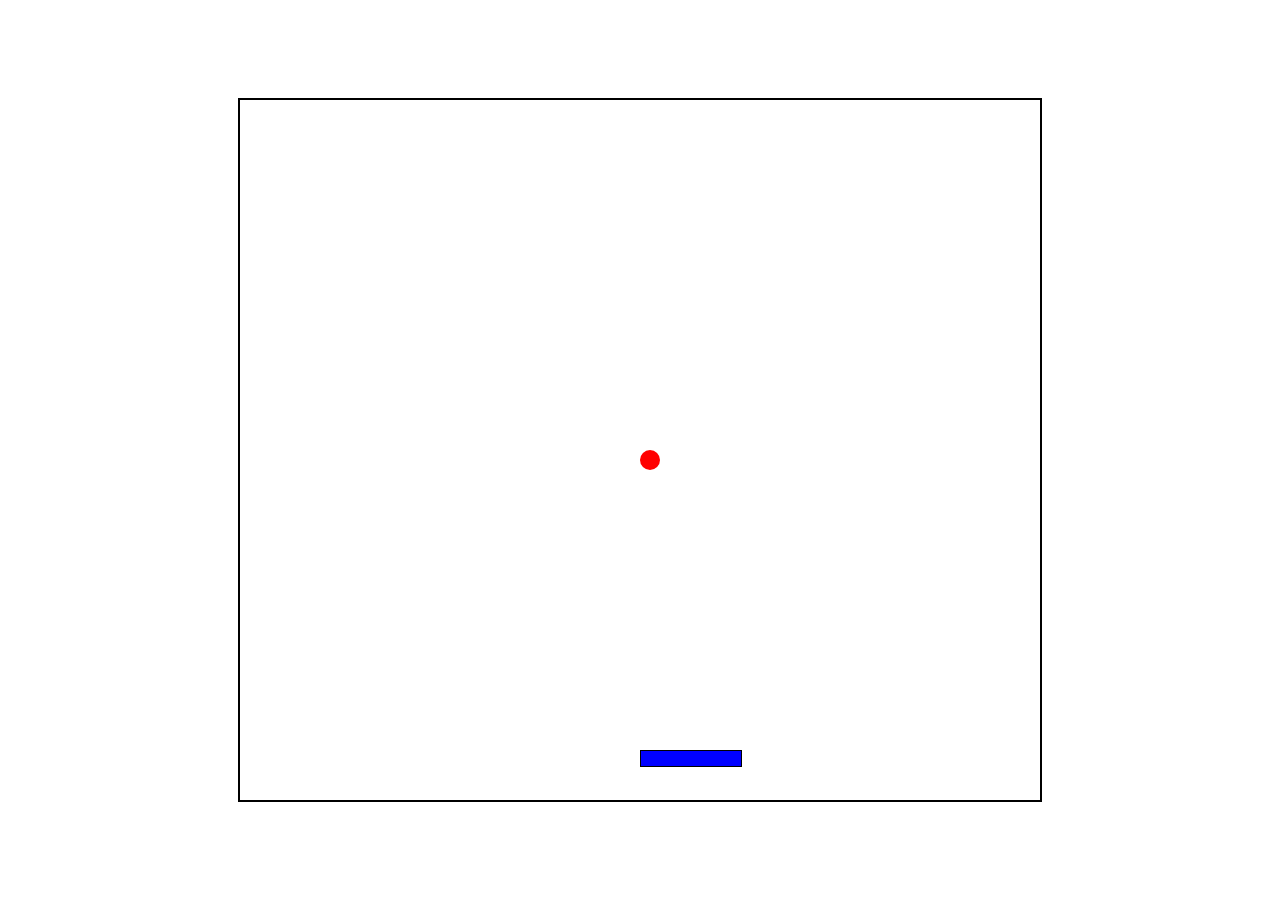
==== index.html @ 39fc580a "start game" ====
<!DOCTYPE html>
<html lang="en">

<head>
    <meta charset="UTF-8">
    <meta name="viewport" content="width=device-width, initial-scale=1.0">
    <title>Document</title>
    <link rel="stylesheet" href="style.css">
    
</head>

<body>
    <div id="bord">
        <div class="ball" id="ball"></div>
        <div class="blok" id="blok"></div>
        <p id="mesag">game over</p>

    </div>
    <script src="script.js"></script>
</body>

</html>
---- style.css ----
@import url('https://fonts.googleapis.com/css2?family=Poppins:ital,wght@0,100;0,200;0,300;0,400;0,500;0,600;0,700;0,800;0,900;1,100;1,200;1,300;1,400;1,500;1,600;1,700;1,800;1,900&family=Roboto:ital,wght@0,100..900;1,100..900&family=Spicy+Rice&display=swap');

body {
    padding: 0;
    margin: 0;
    box-sizing: border-box;
}

#bord {
    width: 800px;
    height: 700px;
    border: 2px solid black;
    position: absolute;
    left: 50%;
    top: 50%;
    transform: translate(-50%, -50%);
    overflow: hidden;
}

p {
    display: none;
    font-family: "Spicy Rice", serif;
    text-align: center;
    color: blueviolet;
    font-size: 10em;
}

.ball {
    width: 20px;
    height: 20px;
    background-color: red;
    border-radius: 50%;
    position: absolute;
}

.blok {
    position: absolute;
    width: 100px;
    height: 15px;
    top: 650px;
    background-color: blue;
    border: 1px solid black;
}
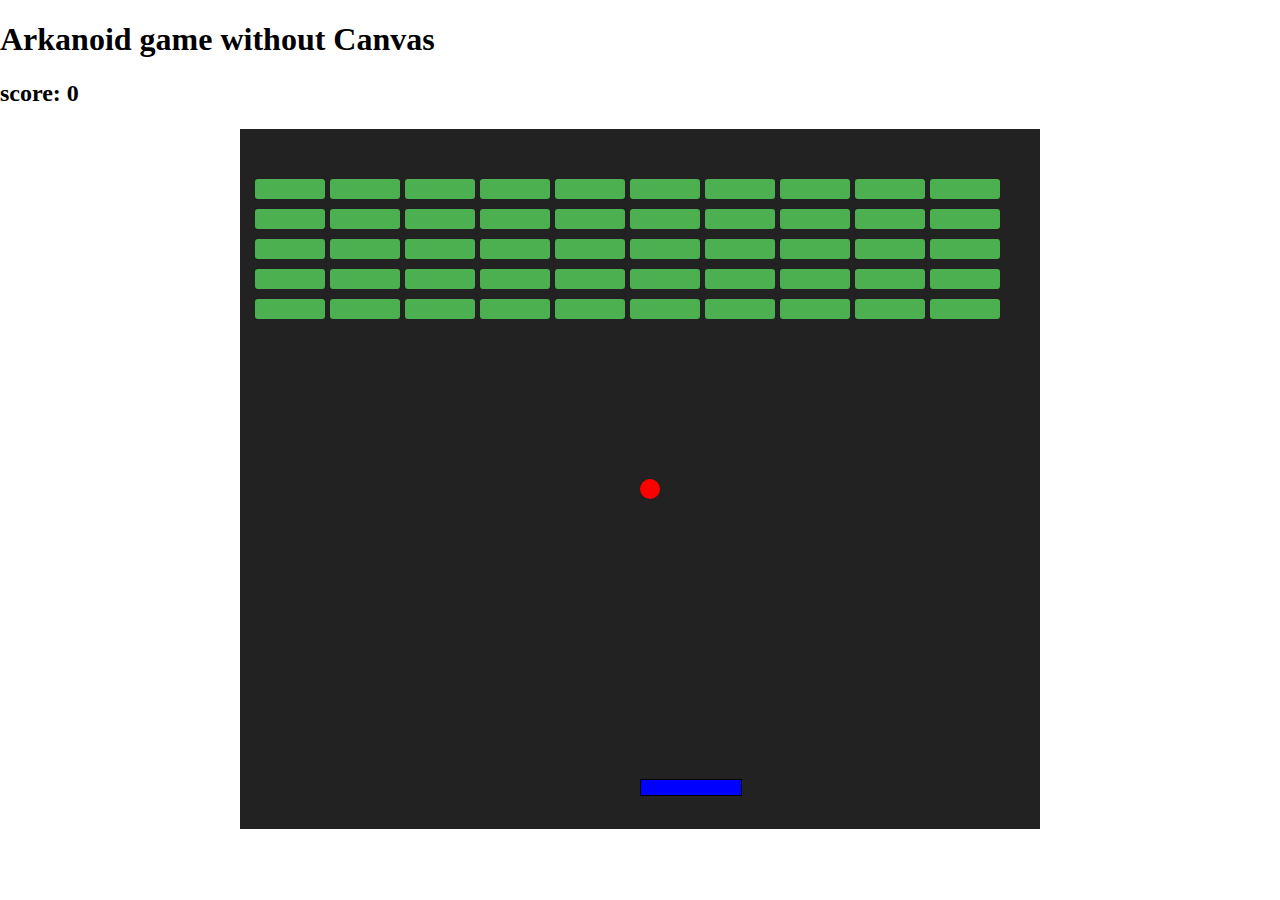
==== commit 3c0f8a5f: "add bock" ====
--- a/index.html
+++ b/index.html
@@ -10,6 +10,8 @@
 </head>
 
 <body>
+    <h1>Arkanoid game without Canvas</h1>
+    <h2>score: <span id="score">0</span></h2>
     <div id="bord">
         <div class="ball" id="ball"></div>
         <div class="blok" id="blok"></div>
--- a/style.css
+++ b/style.css
@@ -7,14 +7,13 @@
 }
 
 #bord {
+    position: relative;
     width: 800px;
     height: 700px;
-    border: 2px solid black;
-    position: absolute;
-    left: 50%;
-    top: 50%;
-    transform: translate(-50%, -50%);
+    background: #222;
+    margin: 20px auto;
     overflow: hidden;
+    border: 2px solid white;
 }
 
 p {
@@ -40,4 +39,15 @@
     top: 650px;
     background-color: blue;
     border: 1px solid black;
+}
+#mesag {
+    display: none;
+    position: absolute;
+    top: 50%;
+    left: 50%;
+    transform: translate(-50%, -50%);
+    font-size: 24px;
+    background: rgba(0, 0, 0, 0.7);
+    padding: 20px;
+    border: 2px solid white;
 }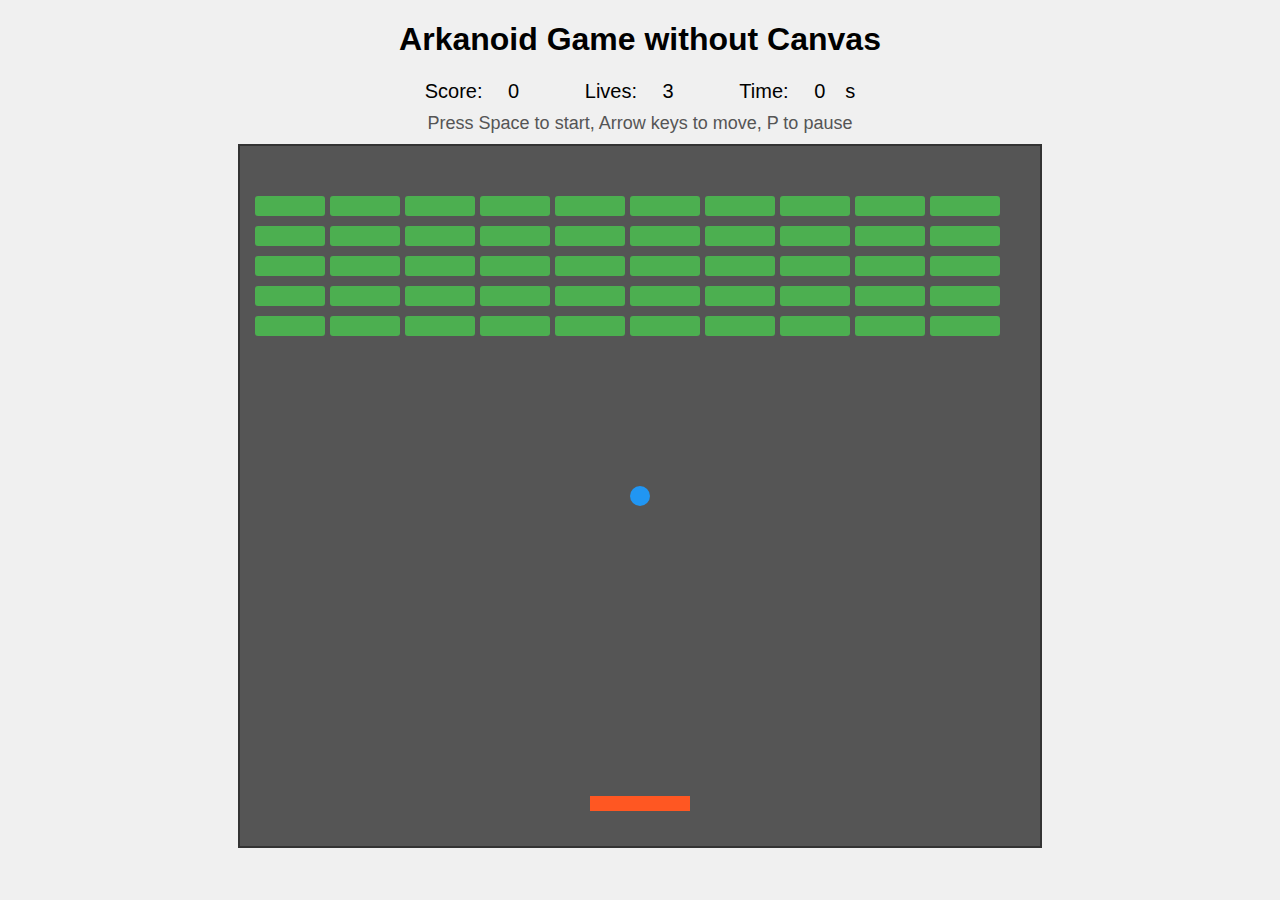
==== commit ee36f160: "fix p" ====
--- a/index.html
+++ b/index.html
@@ -1,24 +1,29 @@
 <!DOCTYPE html>
 <html lang="en">
-
 <head>
     <meta charset="UTF-8">
     <meta name="viewport" content="width=device-width, initial-scale=1.0">
-    <title>Document</title>
+    <title>Arkanoid Game</title>
     <link rel="stylesheet" href="style.css">
-    
 </head>
-
 <body>
-    <h1>Arkanoid game without Canvas</h1>
-    <h2>score: <span id="score">0</span></h2>
+    <h1>Arkanoid Game without Canvas</h1>
+    <div id="scoreboard">
+        <span>Score: <span id="score">0</span></span>
+        <span>Lives: <span id="lives">3</span></span>
+        <span>Time: <span id="timer">0</span>s</span>
+    </div>
+    <div id="instructions">Press Space to start, Arrow keys to move, P to pause</div>
     <div id="bord">
         <div class="ball" id="ball"></div>
         <div class="blok" id="blok"></div>
-        <p id="mesag">game over</p>
-
+        <p id="mesag"></p>
+        <div id="pauseMenu" class="hidden">
+            <h2>Paused</h2>
+            <button id="continueBtn">Continue</button>
+            <button id="restartBtn">Restart</button>
+        </div>
     </div>
     <script src="script.js"></script>
 </body>
-
 </html>--- a/style.css
+++ b/style.css
@@ -1,19 +1,90 @@
 @import url('https://fonts.googleapis.com/css2?family=Poppins:ital,wght@0,100;0,200;0,300;0,400;0,500;0,600;0,700;0,800;0,900;1,100;1,200;1,300;1,400;1,500;1,600;1,700;1,800;1,900&family=Roboto:ital,wght@0,100..900;1,100..900&family=Spicy+Rice&display=swap');
 
 body {
-    padding: 0;
-    margin: 0;
-    box-sizing: border-box;
+    font-family: Arial, sans-serif;
+    text-align: center;
+    background-color: #f0f0f0;
 }
 
 #bord {
-    position: relative;
     width: 800px;
     height: 700px;
-    background: #222;
-    margin: 20px auto;
+    background-color: #555;
+    border: 2px solid #333;
+    position: relative;
+    margin: 0 auto;
     overflow: hidden;
-    border: 2px solid white;
+}
+
+#scoreboard {
+    font-size: 20px;
+    margin: 10px 0;
+}
+
+#scoreboard span {
+    margin: 0 20px;
+}
+
+.ball {
+    width: 20px;
+    height: 20px;
+    background-color: #2196F3;
+    border-radius: 50%;
+    position: absolute;
+}
+
+.blok {
+    width: 100px;
+    height: 15px;
+    background-color: #FF5722;
+    position: absolute;
+    top: 650px;
+}
+
+.brick {
+    position: absolute;
+    transition: opacity 0.2s;
+}
+
+#mesag {
+    display: none;
+    position: absolute;
+    top: 50%;
+    left: 50%;
+    transform: translate(-50%, -50%);
+    font-size: 36px;
+    color: #D32F2F;
+    background-color: rgba(255, 255, 255, 0.8);
+    padding: 20px;
+    border-radius: 10px;
+}
+
+#pauseMenu {
+    position: absolute;
+    top: 50%;
+    left: 50%;
+    transform: translate(-50%, -50%);
+    background-color: rgba(255, 255, 255, 0.9);
+    padding: 20px;
+    border-radius: 10px;
+}
+
+#pauseMenu.hidden {
+    display: none;
+}
+
+#pauseMenu button {
+    display: block;
+    margin: 10px auto;
+    padding: 10px 20px;
+    font-size: 16px;
+    cursor: pointer;
+}
+
+#instructions {
+    font-size: 18px;
+    color: #555;
+    margin: 10px 0;
 }
 
 p {
@@ -22,32 +93,4 @@
     text-align: center;
     color: blueviolet;
     font-size: 10em;
-}
-
-.ball {
-    width: 20px;
-    height: 20px;
-    background-color: red;
-    border-radius: 50%;
-    position: absolute;
-}
-
-.blok {
-    position: absolute;
-    width: 100px;
-    height: 15px;
-    top: 650px;
-    background-color: blue;
-    border: 1px solid black;
-}
-#mesag {
-    display: none;
-    position: absolute;
-    top: 50%;
-    left: 50%;
-    transform: translate(-50%, -50%);
-    font-size: 24px;
-    background: rgba(0, 0, 0, 0.7);
-    padding: 20px;
-    border: 2px solid white;
 }